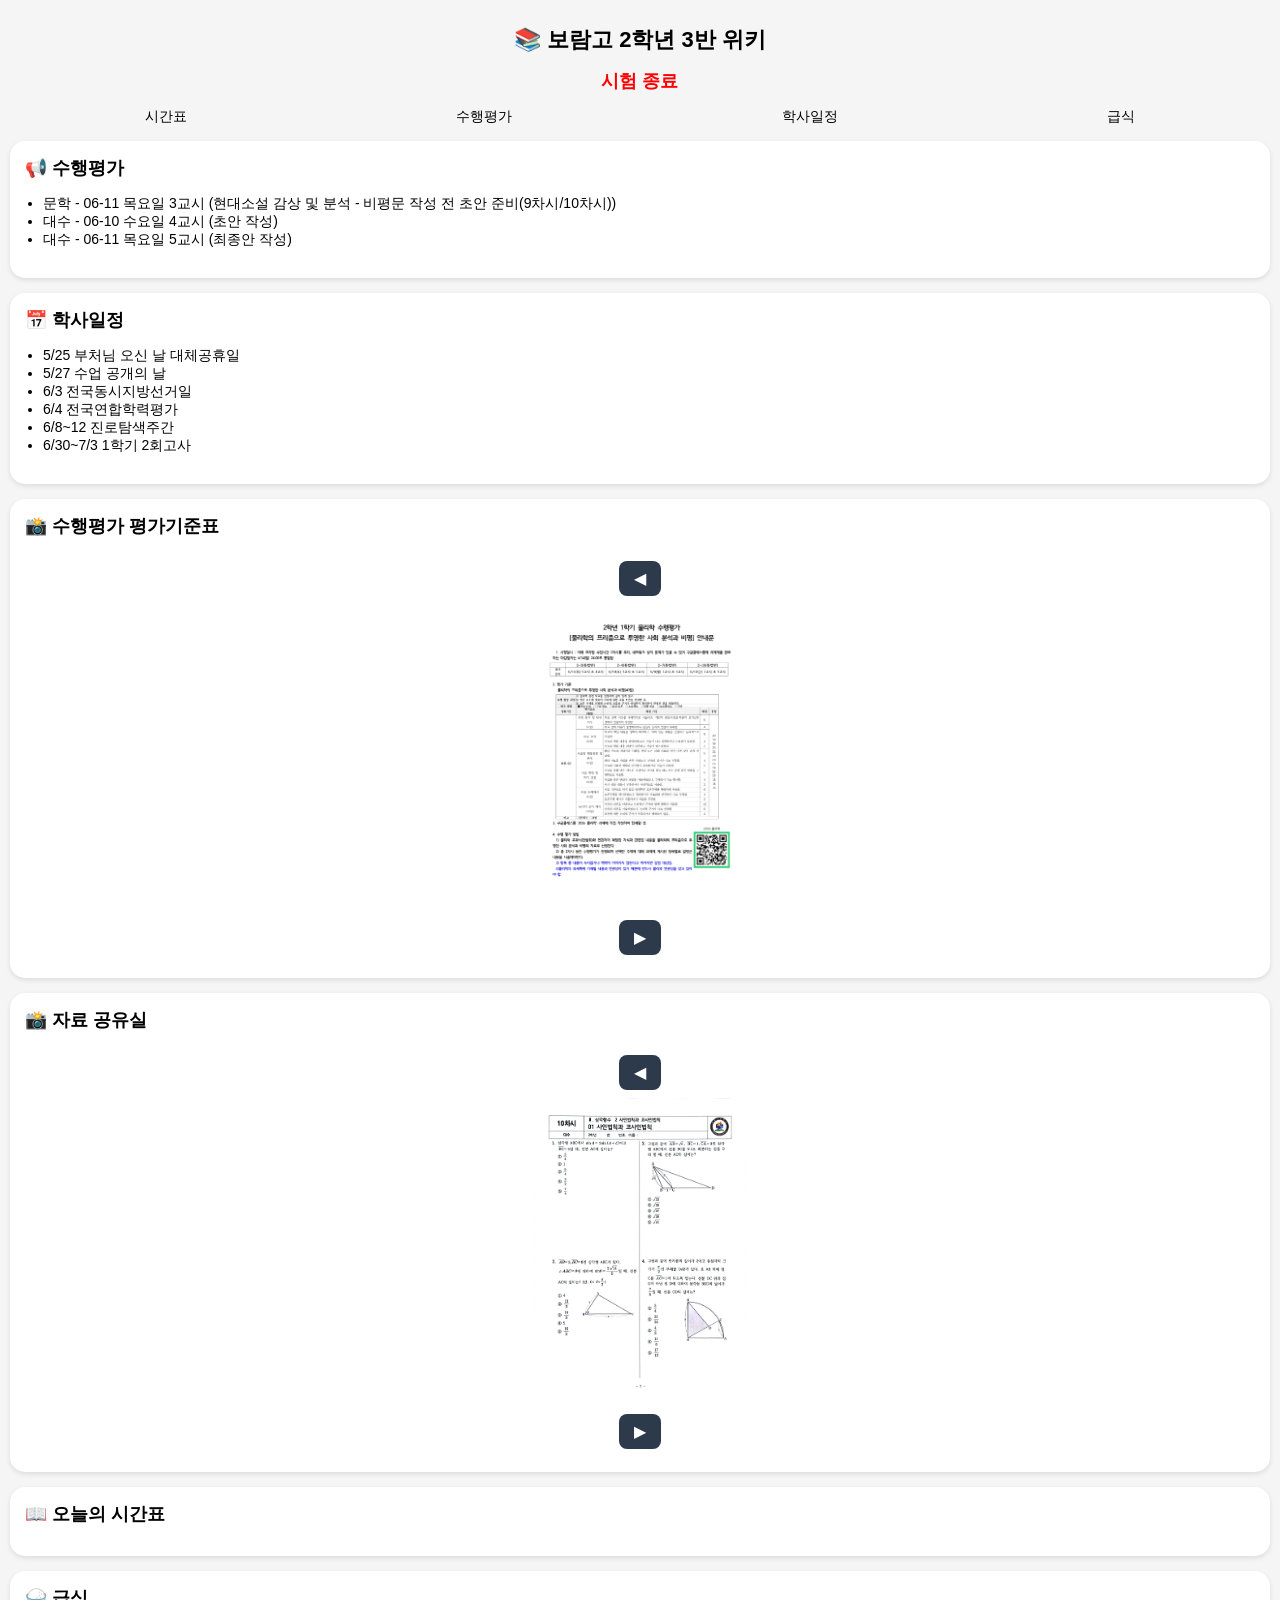
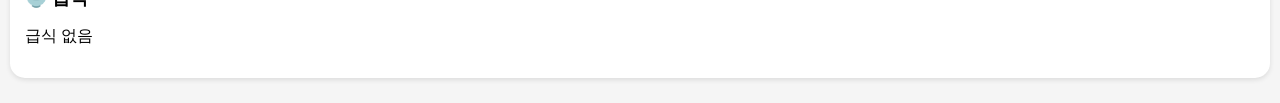
==== index.html @ 3ee7df8b "Update index.html" ====
<!DOCTYPE html>
<html>
<head>
<meta charset="UTF-8">
<meta name="viewport" content="width=device-width, initial-scale=1.0">
<title>보람고 2-3 위키</title>
<link rel="stylesheet" href="style.css">
</head>

<body>

<h1>📚 보람고 2학년 3반 위키</h1>

<p id="examDday"></p>

<nav>
<a href="timetable.html">시간표</a>
<a href="assignment.html">수행평가</a>
<a href="calendar.html">학사일정</a>
<a href="lunch.html">급식</a>
</nav>

<!-- 수행평가 -->
<a href="assignment.html" class="box-link">
  <div class="box">
    <h2>📢 수행평가</h2>
    <ul id="assignmentList"></ul>
  </div>
</a>

<!-- 학사일정 -->
<a href="calendar.html" class="box-link">
  <div class="box">
    <h2>📅 학사일정</h2>
    <ul id="calendarList"></ul>
  </div>
</a>

<!-- 📸 평가기준표 -->
<div class="box">
<h2>📸 수행평가 평가기준표</h2>

<div class="slider">
  <button class="prev" onclick="slide(-1,'gallery1')">◀</button>

  <div class="gallery" id="gallery1">
    <img src="images/photo2.jpg">
    <img src="images/photo17.jpg">
    <img src="images/photo18.jpg">
    <img src="images/photo19.jpg">
    <img src="images/photo20.jpg">
    <img src="images/photo23.jpg">
    <img src="images/photo24.jpg">
    <img src="images/photo26.jpg">
    <img src="images/photo27.jpg">
    
    
  </div>

  <button class="next" onclick="slide(1,'gallery1')">▶</button>
</div>


</div>

<!-- 📸 자료 공유실 -->
<div class="box">
<h2>📸 자료 공유실</h2>

<div class="slider">
  <button class="prev" onclick="slide(-1,'gallery2')">◀</button>

  <div class="gallery" id="gallery2">
    <img src="images/photo15.jpg">
    <img src="images/photo16.jpg">
    <img src="images/photo21.jpg">
    <img src="images/photo22.jpg">

  </div>

  <button class="next" onclick="slide(1,'gallery2')">▶</button>
</div>


</div>

<div class="box">
  <h2>📖 오늘의 시간표</h2>
  <ul id="todayTimetable"></ul>
</div>
<!-- 급식 -->
<a href="lunch.html" class="box-link">
  <div class="box">
    <h2>🍚 급식</h2>
    <p id="lunch">불러오는 중...</p>
  </div>
</a>

<!-- 🔥 사진 확대 팝업 -->
<div id="popup" onclick="closePopup()">
  <img id="popupImg">
</div>

<script src="script.js"></script>

</body>
</html>
---- style.css ----
/* 기본 설정 */
body {
font-family: sans-serif;
margin: 0;
padding: 10px;
background: #f5f5f5;
}

h1 {
text-align: center;
font-size: 22px;
}

/* 네비게이션 */
nav {
display: flex;
justify-content: space-around;
margin: 15px 0;
}

nav a {
text-decoration: none;
color: black;
font-size: 14px;
}
/* 시간표 */
table {
  width: 100%;
  border-collapse: collapse;
  background: white;
  margin-top: 10px;
}

th, td {
  border: 1px solid #999;
  padding: 8px;
  text-align: center;
  vertical-align: middle;
}

th {
  background: #2d3a4b;
  color: white;
}

tr:nth-child(even) {
  background: #f8f8f8;
}
/* 박스 */
.box {
background: white;
border-radius: 15px;
padding: 15px;
margin-bottom: 15px;
box-shadow: 0 2px 5px rgba(0,0,0,0.1);
}

.box h2 {
margin-top: 0;
font-size: 18px;
}

/* 링크 박스 전체 클릭 */
.box-link {
text-decoration: none;
color: inherit;
display: block;
}

/* 리스트 */
ul {
padding-left: 18px;
font-size: 14px;
}

/* D-day */
#examDday {
text-align: center;
font-size: 18px;
color: red;
font-weight: bold;
margin: 10px 0;
}

/* 갤러리 기본 */


.gallery img {
max-height: 300px;
width: auto;
max-width: 100%;
display: none;
margin: 0 auto 8px auto;
border-radius: 10px;
}



/* 슬라이더 */
.slider {
position: relative;
text-align: center;
}

/* 슬라이드 버튼 */
.slider {
text-align: center;
}

.prev,
.next {
position: static;
width: auto;
margin: 8px 5px;
padding: 8px 15px;
font-size: 16px;
background: #2d3a4b;
color: white;
border-radius: 8px;
}

/* 버튼 (더보기) */
button {
margin-top: 10px;
width: 100%;
padding: 8px;
border: none;
border-radius: 10px;
background: #eee;
cursor: pointer;
}

/* 사진 클릭 팝업 */
#popup {
display: none;
position: fixed;
top: 0;
left: 0;
width: 100%;
height: 100%;
background: rgba(0,0,0,0.8);
justify-content: center;
align-items: center;
z-index: 999;
}

#popup img {
max-width: 90%;
max-height: 90%;
border-radius: 10px;
}

/* 모바일 최적화 */
@media (max-width: 480px) {
h1 {
font-size: 18px;
}

.box {
padding: 12px;
}

.box h2 {
font-size: 16px;
}

ul {
font-size: 13px;
}
}
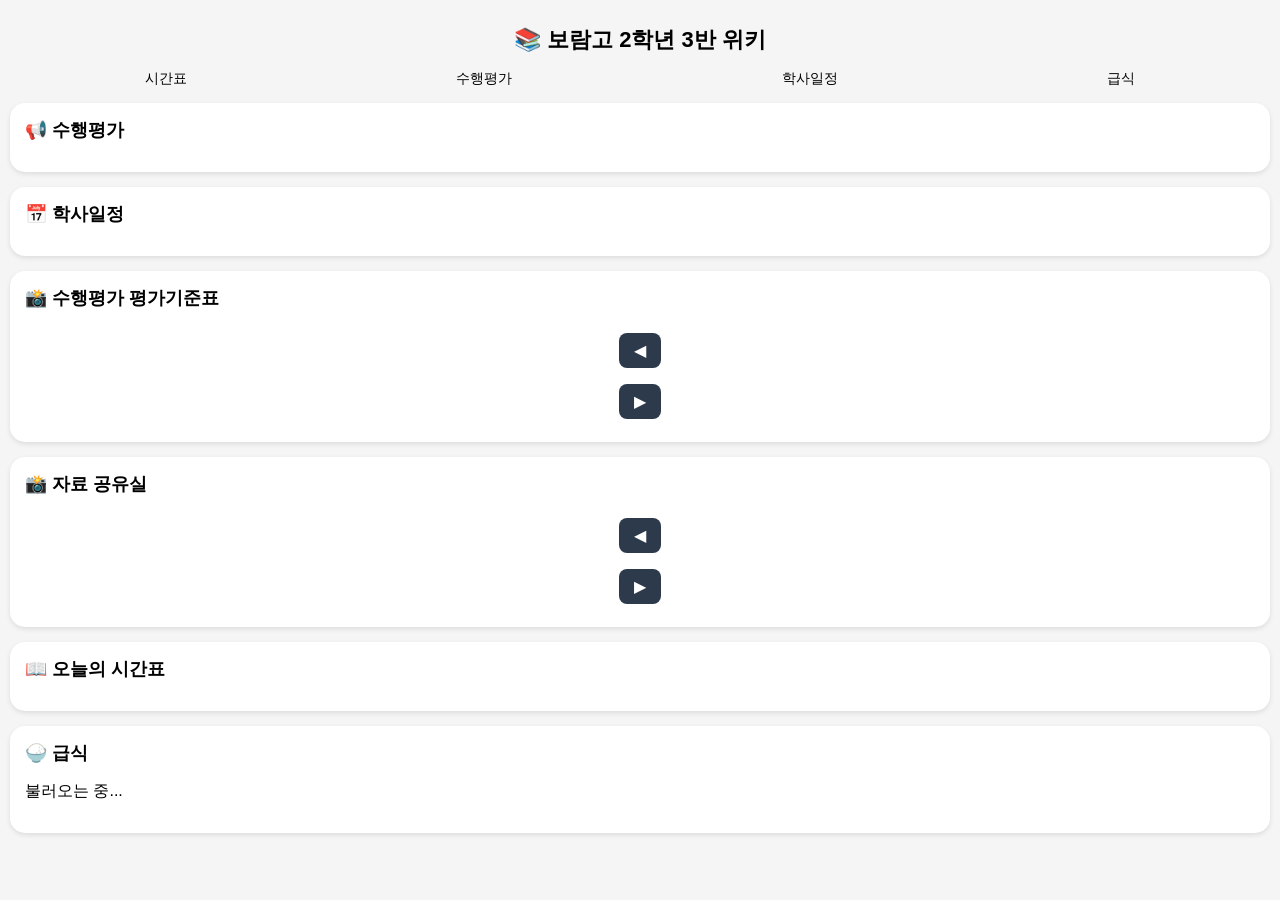
==== commit 41c624d7: "Update index.html" ====
--- a/index.html
+++ b/index.html
@@ -44,16 +44,20 @@
   <button class="prev" onclick="slide(-1,'gallery1')">◀</button>
 
   <div class="gallery" id="gallery1">
-    <img src="images/photo2.jpg">
-    <img src="images/photo17.jpg">
-    <img src="images/photo18.jpg">
-    <img src="images/photo19.jpg">
-    <img src="images/photo20.jpg">
-    <img src="images/photo23.jpg">
-    <img src="images/photo24.jpg">
-    <img src="images/photo26.jpg">
-    <img src="images/photo27.jpg">
-    
+    <img src="images/photoE.jpg">
+    <img src="images/photoE.jpg">
+    <img src="images/photo.jpg">
+    <img src="images/photo.jpg">
+    <img src="images/photo.jpg">
+    <img src="images/photo.jpg">
+    <img src="images/photo.jpg">
+    <img src="images/photo.jpg">
+    <img src="images/photo.jpg">
+    <img src="images/photo.jpg">
+    <img src="images/photo.jpg">
+    <img src="images/photo.jpg">
+    <img src="images/photo.jpg">
+    <img src="images/photo.jpg">
     
   </div>
 
@@ -72,10 +76,20 @@
 
   <div class="gallery" id="gallery2">
     <img src="images/photo15.jpg">
-    <img src="images/photo16.jpg">
-    <img src="images/photo21.jpg">
-    <img src="images/photo22.jpg">
-
+    <img src="images/photo1.jpg">
+    <img src="images/photo2.jpg">
+    <img src="images/photo3.jpg">
+    <img src="images/photo4.jpg">
+    <img src="images/photo5.jpg">
+    <img src="images/photo6.jpg">
+    <img src="images/photo7.jpg">
+    <img src="images/photo8.jpg">
+    <img src="images/photo9.jpg">
+    <img src="images/photo10.jpg">
+    <img src="images/photo11.jpg">
+    <img src="images/photo12.jpg">
+    <img src="images/photo13.jpg">
+    <img src="images/photo14.jpg">
   </div>
 
   <button class="next" onclick="slide(1,'gallery2')">▶</button>
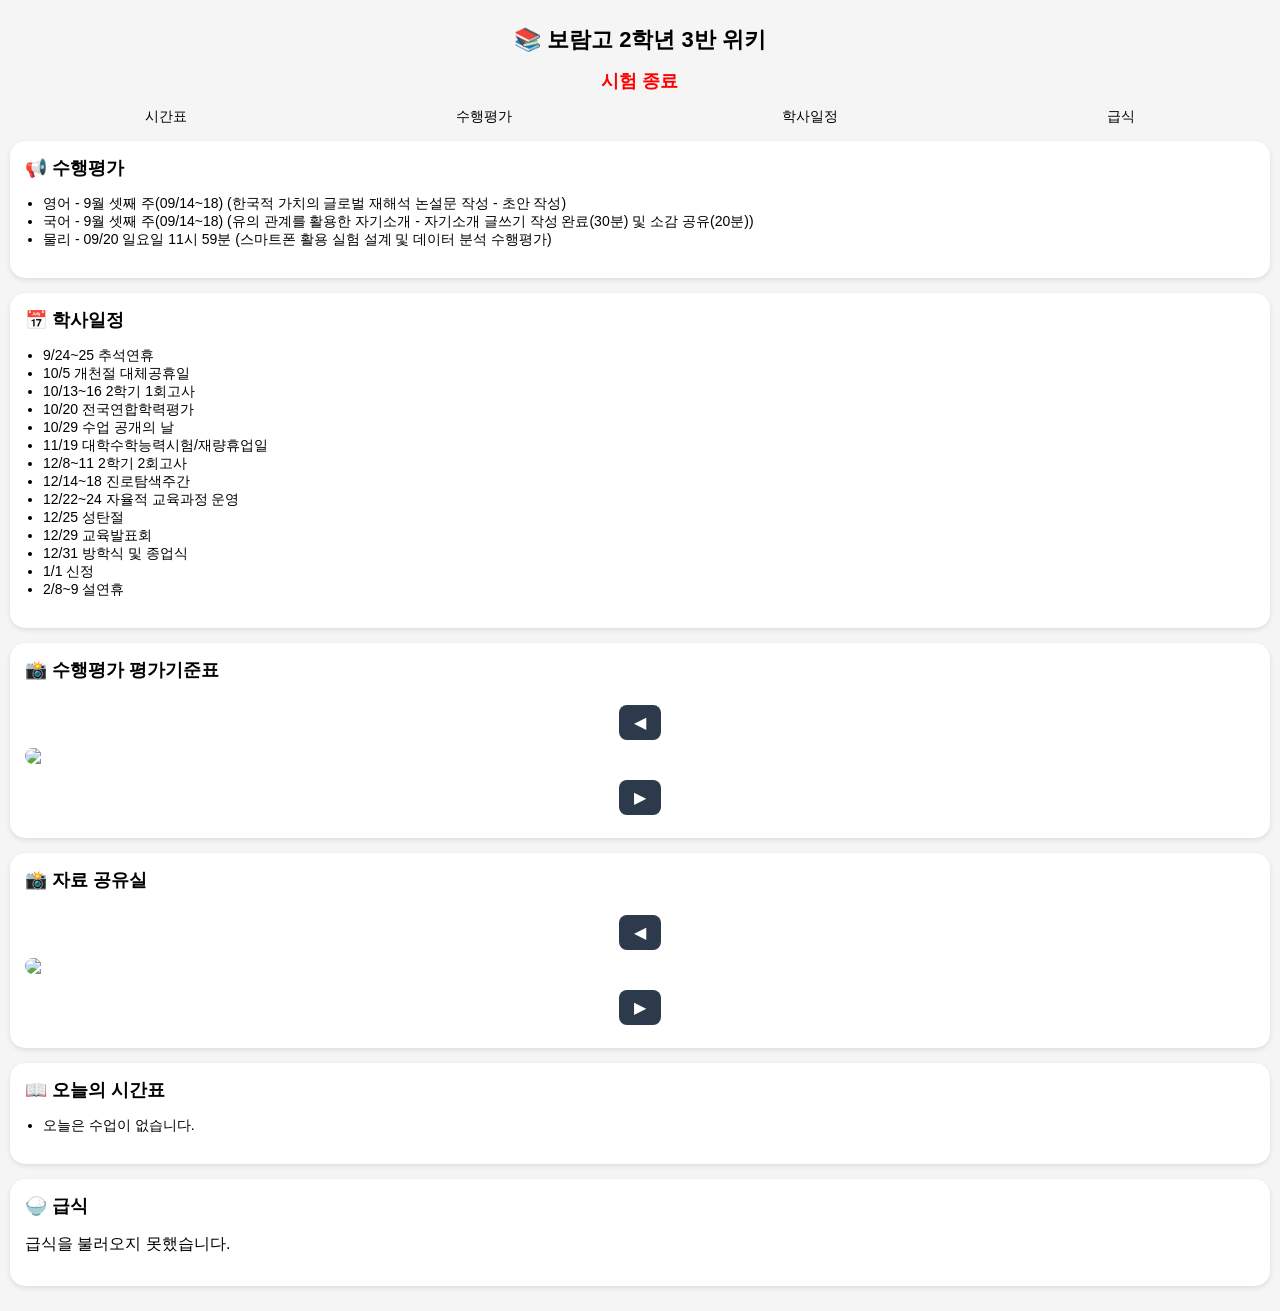
==== commit 42c368d4: "Update index.html" ====
--- a/index.html
+++ b/index.html
@@ -44,7 +44,7 @@
   <button class="prev" onclick="slide(-1,'gallery1')">◀</button>
 
   <div class="gallery" id="gallery1">
-    <img src="images/photoE.jpg">
+    <img src="images/photo15.jpg">
     <img src="images/photoE.jpg">
     <img src="images/photo.jpg">
     <img src="images/photo.jpg">
